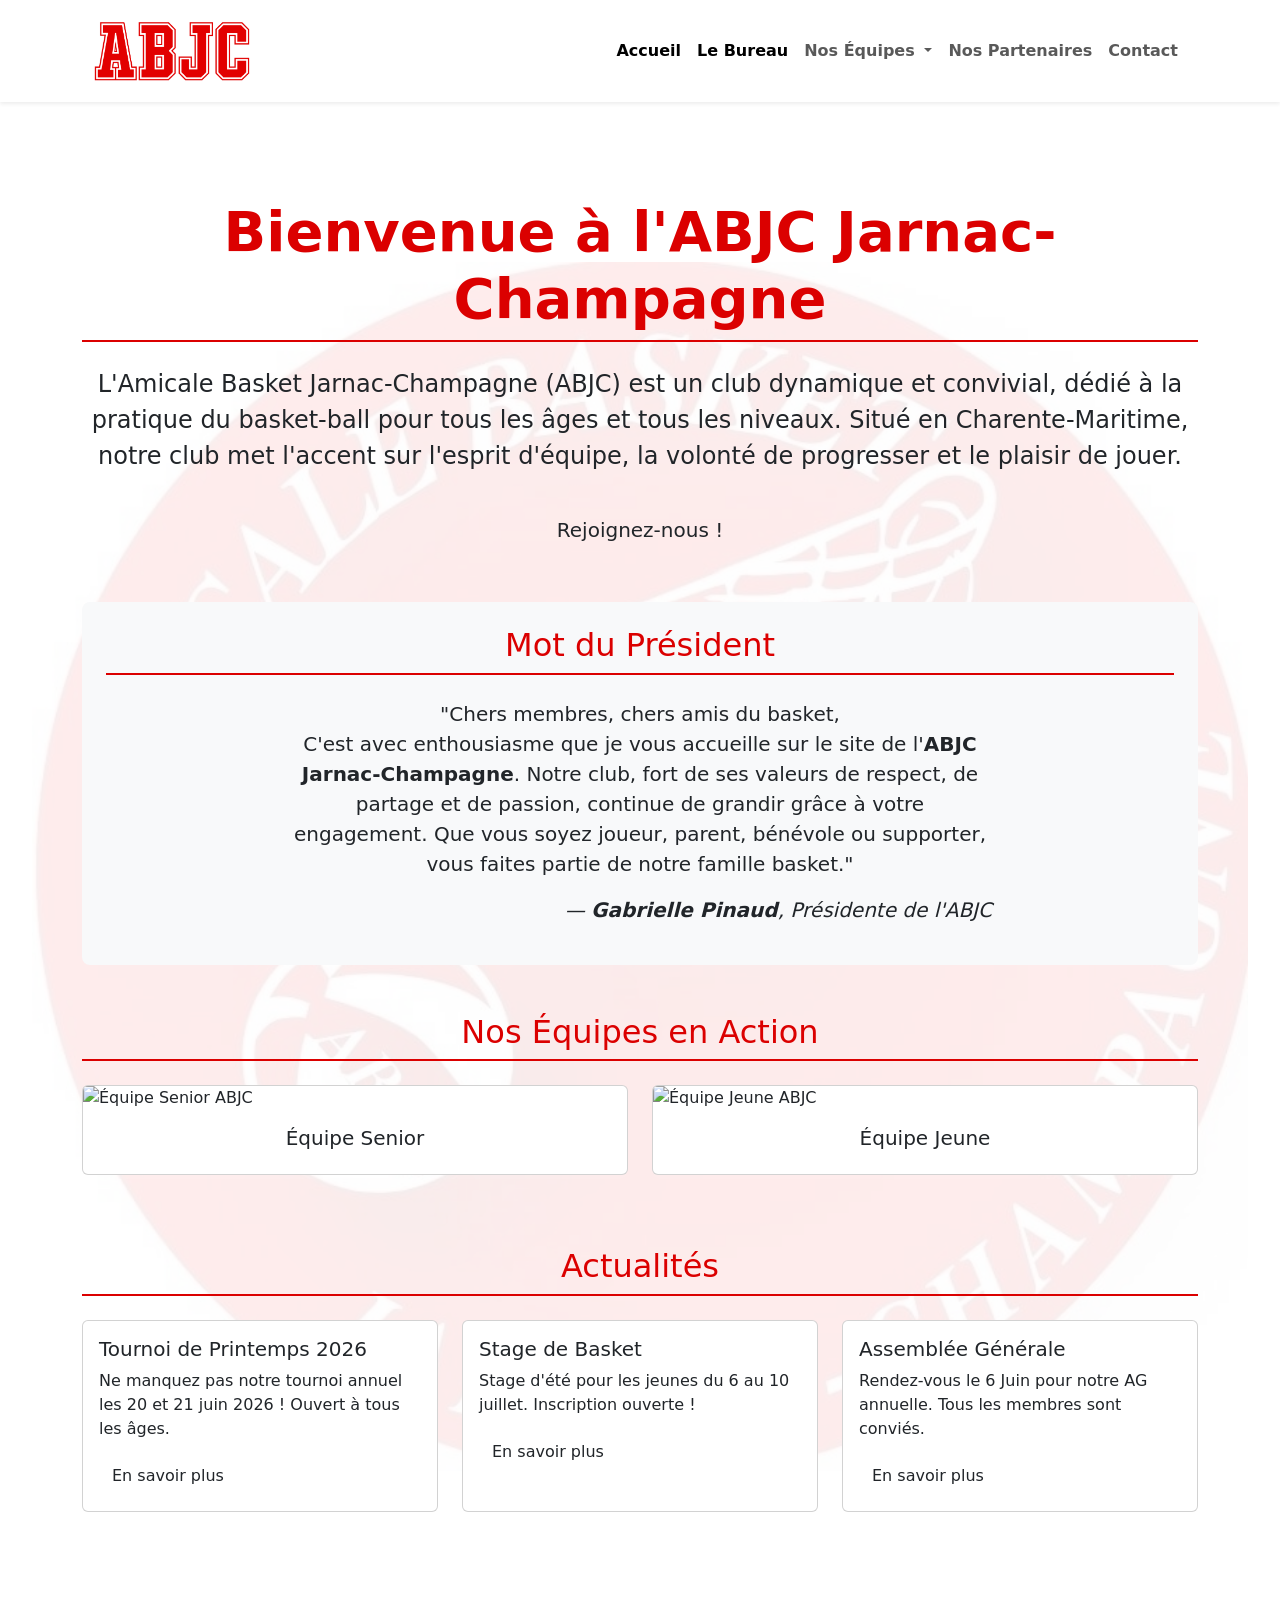
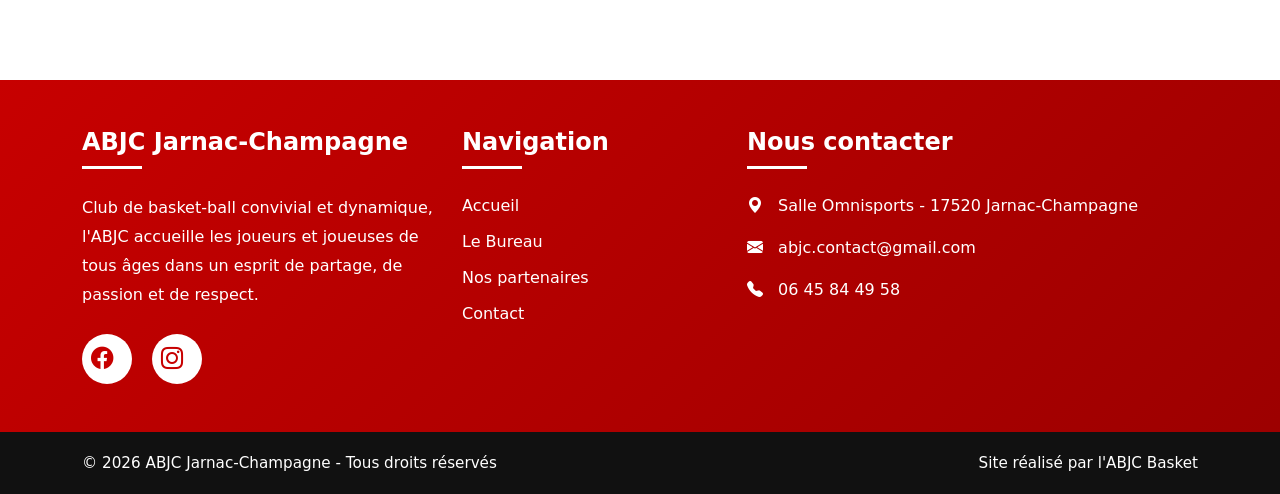
==== index.html @ 37af898e "jvk" ====
<!DOCTYPE html>
<html lang="fr">
<head>
    <meta charset="UTF-8">
    <meta name="viewport" content="width=device-width, initial-scale=1.0">
    <title>ABJC Jarnac-Champagne - Club de Basket</title>
    <link rel="icon" type="image/png" href="assets/images/logo-abjc.png">
    <link rel="stylesheet" href="assets/css/style.css">
    <!-- Bootstrap CSS via CDN -->
    <link href="https://cdn.jsdelivr.net/npm/bootstrap@5.3.0/dist/css/bootstrap.min.css" rel="stylesheet">
    <!-- Bootstrap Icons via CDN -->
    <link rel="stylesheet" href="https://cdn.jsdelivr.net/npm/bootstrap-icons@1.11.0/font/bootstrap-icons.css">
</head>
<body>
    <!-- Inclusion du header -->
    <div id="header-placeholder"></div>

    <div class="background-logo">
        <main class="container py-5">
            <!-- Texte de présentation -->
            <section class="my-5 text-center">
                <h1 class="display-4 fw-bold mb-4 section-title">Bienvenue à l'ABJC Jarnac-Champagne</h1>
                <p class="lead fs-4">
                    L'<strong>Amicale Basket Jarnac-Champagne (ABJC)</strong> est un club dynamique et convivial,
                    dédié à la pratique du basket-ball pour tous les âges et tous les niveaux.
                    Situé en Charente-Maritime, notre club met l'accent sur l'esprit d'équipe,
                    la volonté de progresser et le plaisir de jouer.
                </p>
                <a href="inscription.html" class="btn btn-custom btn-lg mt-3">Rejoignez-nous !</a>
            </section>

            <!-- Mot du président -->
            <section class="my-5 bg-light p-4 rounded-3">
                <h2 class="text-center mb-4 section-title">Mot du Président</h2>
                <div class="row justify-content-center">
                    <div class="col-lg-8">
                        <p class="text-center fs-5">
                            "Chers membres, chers amis du basket,<br>
                            C'est avec enthousiasme que je vous accueille sur le site de l'<strong>ABJC Jarnac-Champagne</strong>.
                            Notre club, fort de ses valeurs de respect, de partage et de passion,
                            continue de grandir grâce à votre engagement.
                            Que vous soyez joueur, parent, bénévole ou supporter,
                            vous faites partie de notre famille basket."
                        </p>
                        <p class="text-end fst-italic fs-5">— <strong>Gabrielle Pinaud</strong>, Présidente de l'ABJC</p>
                    </div>
                </div>
            </section>

            <!-- Emplacements pour photos -->
            <section class="my-5">
                <h2 class="text-center mb-4 section-title">Nos Équipes en Action</h2>
                <div class="row">
                    <div class="col-md-6 mb-4">
                        <div class="card h-100">
                            <img src="assets/images/equipe-senior.jpg" class="card-img-top" alt="Équipe Senior ABJC">
                            <div class="card-body text-center">
                                <h5 class="card-title">Équipe Senior</h5>
                            </div>
                        </div>
                    </div>
                    <div class="col-md-6 mb-4">
                        <div class="card h-100">
                            <img src="assets/images/equipe-jeune.jpg" class="card-img-top" alt="Équipe Jeune ABJC">
                            <div class="card-body text-center">
                                <h5 class="card-title">Équipe Jeune</h5>
                            </div>
                        </div>
                    </div>
                </div>
            </section>

            <!-- Section Actualités -->
            <section class="my-5">
                <h2 class="text-center mb-4 section-title">Actualités</h2>
                <div class="row">
                    <div class="col-lg-4 mb-4">
                        <div class="card h-100">
                            <div class="card-body">
                                <h5 class="card-title">Tournoi de Printemps 2026</h5>
                                <p class="card-text">Ne manquez pas notre tournoi annuel les 20 et 21 juin 2026 ! Ouvert à tous les âges.</p>
                                <a href="#" class="btn btn-custom">En savoir plus</a>
                            </div>
                        </div>
                    </div>
                    <div class="col-lg-4 mb-4">
                        <div class="card h-100">
                            <div class="card-body">
                                <h5 class="card-title">Stage de Basket</h5>
                                <p class="card-text">Stage d'été pour les jeunes du 6 au 10 juillet. Inscription ouverte !</p>
                                <a href="#" class="btn btn-custom">En savoir plus</a>
                            </div>
                        </div>
                    </div>
                    <div class="col-lg-4 mb-4">
                        <div class="card h-100">
                            <div class="card-body">
                                <h5 class="card-title">Assemblée Générale</h5>
                                <p class="card-text">Rendez-vous le 6 Juin pour notre AG annuelle. Tous les membres sont conviés.</p>
                                <a href="#" class="btn btn-custom">En savoir plus</a>
                            </div>
                        </div>
                    </div>
                </div>
            </section>
        </main>
    </div>

    <!-- Inclusion du footer -->
    <div id="footer-placeholder"></div>

    <!-- Bootstrap JS via CDN -->
    <script src="https://cdn.jsdelivr.net/npm/bootstrap@5.3.0/dist/js/bootstrap.bundle.min.js"></script>
    <!-- Script pour inclure header et footer -->
    <script>
        // Inclusion du header
        fetch('header.html')
            .then(response => response.text())
            .then(data => {
                document.getElementById('header-placeholder').innerHTML = data;
            });

        // Inclusion du footer
        fetch('footer.html')
            .then(response => response.text())
            .then(data => {
                document.getElementById('footer-placeholder').innerHTML = data;
            });
    </script>
</body>
</html>
---- assets/css/style.css ----
/* Logo du club en arrière-plan */
.background-logo {
    position: relative;
    min-height: 100vh;
}

.background-logo::before {
    content: "";
    position: absolute;
    inset: 0;

    background-image: url('../images/logo-abjc.jpg');
    background-repeat: no-repeat;
    background-position: center;
    background-size: 95%;

    opacity: 0.08;
    /* transparence du logo */
    z-index: -1;
}

/* Rendre le texte lisible sur l'arrière-plan */
.background-logo::before {
    content: '';
    position: absolute;
    top: 0;
    left: 0;
    right: 0;
    bottom: 0;
    background-color: rgba(255, 255, 255, 0.85);
    z-index: -1;
}

/* Style pour les cartes de photos */
.card {
    transition: transform 0.3s;
    box-shadow: 0 4px 8px rgba(255, 255, 255, 0.1);
    border: none;
}

.card:hover {
    transform: scale(1.02);
}

/* Style pour le footer */
footer a {
    text-decoration: none;
}

footer a:hover {
    color: #ffffff !important;
}

/* Style pour le logo du club dans le header */
.logo-abjc {
    max-height: 60px;
    width: auto;
}

/* Style pour les sections */
.section-title {
    color: #db0000;
    border-bottom: 2px solid #db0000;
    padding-bottom: 0.5rem;
}

/* Style pour le bouton */
.btn-custom {
    background-color: #db0000;
    color: white;
    border: none;
    padding: 0.5rem 1.5rem;
    border-radius: 5px;
    transition: background-color 0.3s;
}

.btn-custom:hover {
    background-color: #db0000;
}

.footer-abjc {
    background: linear-gradient(135deg, #c70000, #9b0000);
    color: white;
}

.footer-title {
    font-weight: 700;
    margin-bottom: 25px;
    position: relative;
}

.footer-title::after {
    content: "";
    width: 60px;
    height: 3px;
    background: white;
    display: block;
    margin-top: 10px;
}

.footer-text {
    line-height: 1.8;
}

.footer-links {
    list-style: none;
    padding-left: 0;
}

.footer-links li {
    margin-bottom: 12px;
}

.footer-links a {
    color: white;
    text-decoration: none;
    transition: 0.3s;
}

.footer-links a:hover {
    color: #ffd4d4;
    padding-left: 8px;
}

.social-icons a {
    display: inline-flex;
    align-items: center;
    justify-content: center;

    width: 50px;
    height: 50px;

    background: white;
    color: #c70000;

    border-radius: 50%;
    font-size: 1.4rem;

    margin-right: 15px;

    transition: 0.3s;

}

.social-icons a:hover {
    transform: translateY(-5px);
    background: black;
    color: white;
}

.footer-abjc p {
    margin-bottom: 18px;
}

.footer-abjc i {
    margin-right: 10px;
}

.footer-bottom {
    background: #111;
    padding: 20px 0;
    font-size: 0.95rem;
}

.bureau-card {
    border: none;
    border-radius: 20px;
    overflow: hidden;
    transition: 0.3s;
    box-shadow: 0 5px 20px rgba(0, 0, 0, .1);
}

.bureau-card:hover {
    transform: translateY(-8px);
    box-shadow: 0 10px 30px rgba(0, 0, 0, .15);
}

.bureau-card img {
    height: 320px;
    object-fit: cover;
}

.bureau-card .card-title {
    font-weight: 700;
}

.partenaire-card {
    cursor: pointer;
    border: none;
    border-radius: 20px;
    transition: .3s;
    box-shadow: 0 5px 20px rgba(0, 0, 0, .1);
}

.partenaire-card:hover {
    transform: translateY(-10px);
    box-shadow: 0 15px 35px rgba(0, 0, 0, .15);
}

.partenaire-card .card-body {
    padding: 2rem;
}

/* Logo du partenaire */
.logo-partenaire {
    width: 180px;
    height: 120px;

    object-fit: contain;

    display: block;
    margin: 0 auto;

    padding: 10px;
}

/* Uniformiser les titres */
.partenaire-card h4 {
    margin-top: 25px;
    font-weight: 700;
    min-height: 60px;
}

/* Uniformiser les descriptions */
.partenaire-card p {
    min-height: 80px;
}

.contact-card {
    border-radius: 20px;
}

.contact-card p {
    font-size: 1.1rem;
    line-height: 1.8;
}

.contact-card i {
    margin-right: 10px;
}

.form-control {
    border-radius: 12px;
}

textarea {
    resize: none;
}

.partner-link {
    text-decoration: none;
    color: inherit;
    display: block;
}

.partner-link:hover {
    text-decoration: none;
    color: inherit;
}
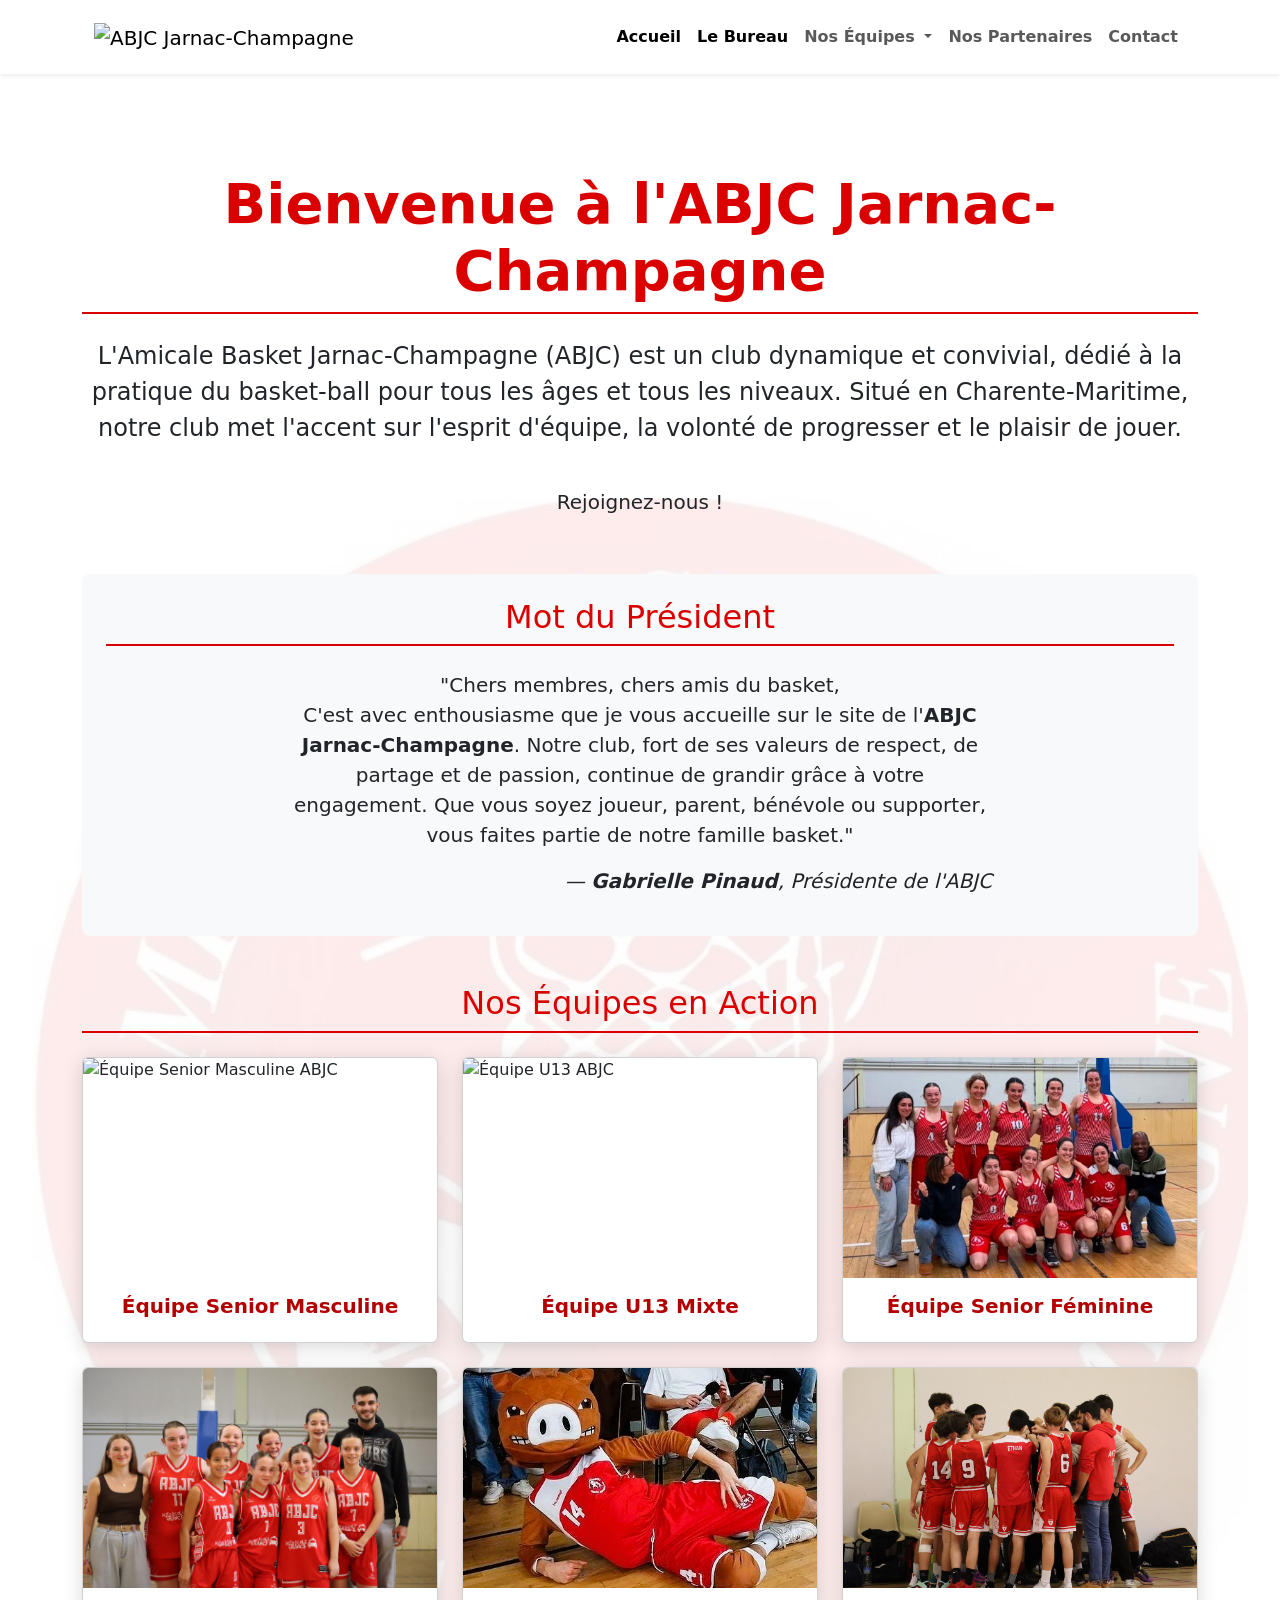
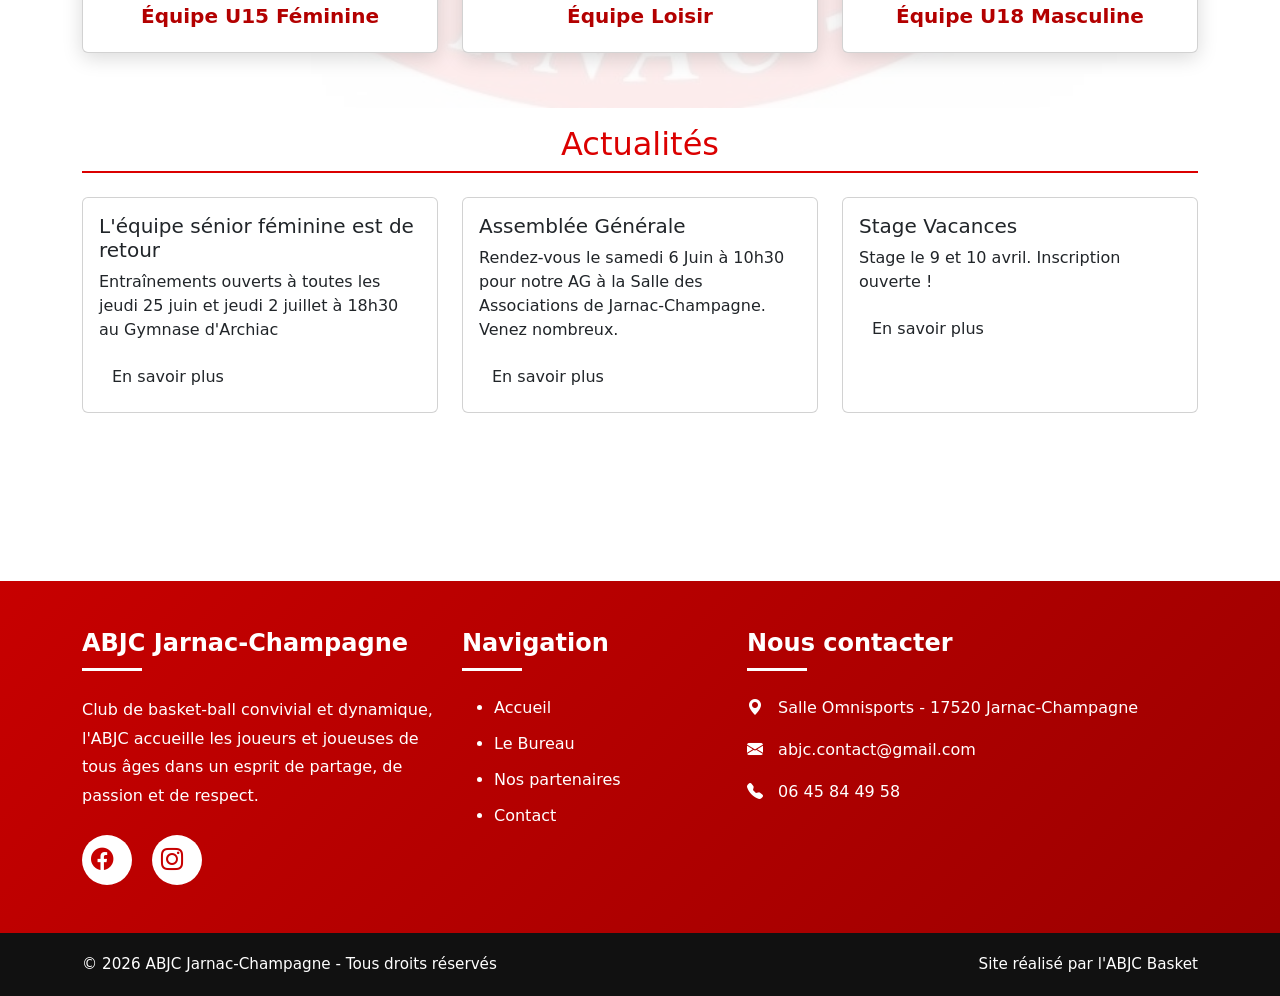
==== commit afdb2266: "projet fini ?" ====
--- a/index.html
+++ b/index.html
@@ -1,5 +1,6 @@
 <!DOCTYPE html>
 <html lang="fr">
+
 <head>
     <meta charset="UTF-8">
     <meta name="viewport" content="width=device-width, initial-scale=1.0">
@@ -11,6 +12,7 @@
     <!-- Bootstrap Icons via CDN -->
     <link rel="stylesheet" href="https://cdn.jsdelivr.net/npm/bootstrap-icons@1.11.0/font/bootstrap-icons.css">
 </head>
+
 <body>
     <!-- Inclusion du header -->
     <div id="header-placeholder"></div>
@@ -26,7 +28,7 @@
                     Situé en Charente-Maritime, notre club met l'accent sur l'esprit d'équipe,
                     la volonté de progresser et le plaisir de jouer.
                 </p>
-                <a href="inscription.html" class="btn btn-custom btn-lg mt-3">Rejoignez-nous !</a>
+                <a href="../contact.html" class="btn btn-custom btn-lg mt-3">Rejoignez-nous !</a>
             </section>
 
             <!-- Mot du président -->
@@ -36,13 +38,15 @@
                     <div class="col-lg-8">
                         <p class="text-center fs-5">
                             "Chers membres, chers amis du basket,<br>
-                            C'est avec enthousiasme que je vous accueille sur le site de l'<strong>ABJC Jarnac-Champagne</strong>.
+                            C'est avec enthousiasme que je vous accueille sur le site de l'<strong>ABJC
+                                Jarnac-Champagne</strong>.
                             Notre club, fort de ses valeurs de respect, de partage et de passion,
                             continue de grandir grâce à votre engagement.
                             Que vous soyez joueur, parent, bénévole ou supporter,
                             vous faites partie de notre famille basket."
                         </p>
-                        <p class="text-end fst-italic fs-5">— <strong>Gabrielle Pinaud</strong>, Présidente de l'ABJC</p>
+                        <p class="text-end fst-italic fs-5">— <strong>Gabrielle Pinaud</strong>, Présidente de l'ABJC
+                        </p>
                     </div>
                 </div>
             </section>
@@ -51,21 +55,90 @@
             <section class="my-5">
                 <h2 class="text-center mb-4 section-title">Nos Équipes en Action</h2>
                 <div class="row">
-                    <div class="col-md-6 mb-4">
-                        <div class="card h-100">
-                            <img src="assets/images/equipe-senior.jpg" class="card-img-top" alt="Équipe Senior ABJC">
-                            <div class="card-body text-center">
-                                <h5 class="card-title">Équipe Senior</h5>
-                            </div>
-                        </div>
-                    </div>
-                    <div class="col-md-6 mb-4">
-                        <div class="card h-100">
-                            <img src="assets/images/equipe-jeune.jpg" class="card-img-top" alt="Équipe Jeune ABJC">
-                            <div class="card-body text-center">
-                                <h5 class="card-title">Équipe Jeune</h5>
-                            </div>
-                        </div>
+                    <div class="col-lg-4 col-md-6 mb-4">
+
+                        <a href="equipes/senior-m.html" class="equipe-link">
+
+                            <div class="card h-100 equipe-action-card">
+
+                                <img src="assets/images/equipes/rm2.JPG" class="card-img-top equipe-action-photo"
+                                    alt="Équipe Senior Masculine ABJC">
+
+                                <div class="card-body text-center">
+                                    <h5 class="card-title">
+                                        Équipe Senior Masculine
+                                    </h5>
+                                </div>
+
+                            </div>
+
+                        </a>
+
+                    </div>
+                    <div class="col-lg-4 col-md-6 mb-4">
+
+                        <a href="equipes/u13m.html" class="equipe-link">
+
+                            <div class="card h-100 equipe-action-card">
+                                <img src="assets/images/equipes/u13.JPG" class="card-img-top equipe-action-photo"
+                                    alt="Équipe U13 ABJC">
+                                <div class="card-body text-center">
+                                    <h5 class="card-title">Équipe U13 Mixte</h5>
+                                </div>
+                            </div>
+                        </a>
+                    </div>
+                    <div class="col-lg-4 col-md-6 mb-4">
+
+                        <a href="equipes/senior-f.html" class="equipe-link">
+
+                            <div class="card h-100 equipe-action-card">
+                                <img src="assets/images/equipes/SF.jpg" class="card-img-top equipe-action-photo"
+                                    alt="Équipe Senior Féminine ABJC">
+                                <div class="card-body text-center">
+                                    <h5 class="card-title">Équipe Senior Féminine</h5>
+                                </div>
+                            </div>
+                        </a>
+                    </div>
+                    <div class="col-lg-4 col-md-6 mb-4">
+
+                        <a href="equipes/u15f.html" class="equipe-link">
+
+                            <div class="card h-100 equipe-action-card">
+                                <img src="assets/images/equipes/u15f.JPG" class="card-img-top equipe-action-photo"
+                                    alt="Équipe U15 Féminine ABJC">
+                                <div class="card-body text-center">
+                                    <h5 class="card-title">Équipe U15 Féminine</h5>
+                                </div>
+                            </div>
+                        </a>
+                    </div>
+                    <div class="col-lg-4 col-md-6 mb-4">
+
+                        <a href="equipes/loisirs.html" class="equipe-link">
+
+                            <div class="card h-100 equipe-action-card">
+                                <img src="assets/images/equipes/loisirs.jpg" class="card-img-top equipe-action-photo"
+                                    alt="Équipe Loisir ABJC">
+                                <div class="card-body text-center">
+                                    <h5 class="card-title">Équipe Loisir</h5>
+                                </div>
+                            </div>
+                        </a>
+                    </div>
+                    <div class="col-lg-4 col-md-6 mb-4">
+
+                        <a href="equipes/u18m.html" class="equipe-link">
+
+                            <div class="card h-100 equipe-action-card">
+                                <img src="assets/images/equipes/u18m.JPG" class="card-img-top equipe-action-photo"
+                                    alt="Équipe U18 Masculine ABJC">
+                                <div class="card-body text-center">
+                                    <h5 class="card-title">Équipe U18 Masculine</h5>
+                                </div>
+                            </div>
+                        </a>
                     </div>
                 </div>
             </section>
@@ -77,18 +150,11 @@
                     <div class="col-lg-4 mb-4">
                         <div class="card h-100">
                             <div class="card-body">
-                                <h5 class="card-title">Tournoi de Printemps 2026</h5>
-                                <p class="card-text">Ne manquez pas notre tournoi annuel les 20 et 21 juin 2026 ! Ouvert à tous les âges.</p>
-                                <a href="#" class="btn btn-custom">En savoir plus</a>
-                            </div>
-                        </div>
-                    </div>
-                    <div class="col-lg-4 mb-4">
-                        <div class="card h-100">
-                            <div class="card-body">
-                                <h5 class="card-title">Stage de Basket</h5>
-                                <p class="card-text">Stage d'été pour les jeunes du 6 au 10 juillet. Inscription ouverte !</p>
-                                <a href="#" class="btn btn-custom">En savoir plus</a>
+                                <h5 class="card-title">L'équipe sénior féminine est de retour</h5>
+                                <p class="card-text">Entraînements ouverts à toutes les jeudi 25 juin et jeudi 2 juillet
+                                    à 18h30 au Gymnase d'Archiac</p>
+                                <a href="https://www.instagram.com/p/DZ47vXTMHgl/" class="btn btn-custom">En savoir
+                                    plus</a>
                             </div>
                         </div>
                     </div>
@@ -96,8 +162,20 @@
                         <div class="card h-100">
                             <div class="card-body">
                                 <h5 class="card-title">Assemblée Générale</h5>
-                                <p class="card-text">Rendez-vous le 6 Juin pour notre AG annuelle. Tous les membres sont conviés.</p>
-                                <a href="#" class="btn btn-custom">En savoir plus</a>
+                                <p class="card-text">Rendez-vous le samedi 6 Juin à 10h30 pour notre AG à la Salle des
+                                    Associations de Jarnac-Champagne. Venez nombreux.</p>
+                                <a href="https://www.instagram.com/p/DYnPoHyjMoK/" class="btn btn-custom">En savoir
+                                    plus</a>
+                            </div>
+                        </div>
+                    </div>
+                    <div class="col-lg-4 mb-4">
+                        <div class="card h-100">
+                            <div class="card-body">
+                                <h5 class="card-title">Stage Vacances</h5>
+                                <p class="card-text">Stage le 9 et 10 avril. Inscription ouverte !</p>
+                                <a href="https://www.instagram.com/p/DXJW-2NjAiH/?img_index=1" class="btn btn-custom">En
+                                    savoir plus</a>
                             </div>
                         </div>
                     </div>
@@ -128,4 +206,5 @@
             });
     </script>
 </body>
+
 </html>
--- a/assets/css/style.css
+++ b/assets/css/style.css
@@ -102,9 +102,19 @@
     line-height: 1.8;
 }
 
-.footer-links {
-    list-style: none;
-    padding-left: 0;
+.footer-link {
+    color: white;
+    text-decoration: none;
+    transition: 0.3s;
+}
+
+.footer-link:hover {
+    color: #ffcccc;
+    text-decoration: none;
+}
+
+.footer-link i {
+    margin-right: 10px;
 }
 
 .footer-links li {
@@ -256,4 +266,59 @@
 .partner-link:hover {
     text-decoration: none;
     color: inherit;
+}
+
+.equipe-photo{
+width: 100%;
+height: 450px;
+object-fit: cover;
+}
+
+#carouselSeniorF {
+    max-width: 100%;
+}
+
+#carouselSeniorF .carousel-item {
+    height: 500px;
+}
+
+.equipe-photo {
+    width: 100%;
+    height: 500px;
+    object-fit: contain;
+    background-color: #ffffff;
+}
+
+.equipe-link {
+    text-decoration: none;
+    color: inherit;
+}
+
+.equipe-link:hover {
+    color: inherit;
+}
+
+.equipe-action-card {
+    border: none;
+    border-radius: 20px;
+    overflow: hidden;
+    transition: 0.3s;
+    box-shadow: 0 5px 20px rgba(0,0,0,0.15);
+    cursor: pointer;
+}
+
+.equipe-action-card:hover {
+    transform: translateY(-8px);
+    box-shadow: 0 15px 30px rgba(0,0,0,0.2);
+}
+
+.equipe-action-photo {
+    width: 100%;
+    height: 220px;      /* toutes les images auront la même taille */
+    object-fit: cover;  /* évite les déformations */
+}
+
+.equipe-action-card .card-title {
+    color: #b30000;
+    font-weight: 700;
 }
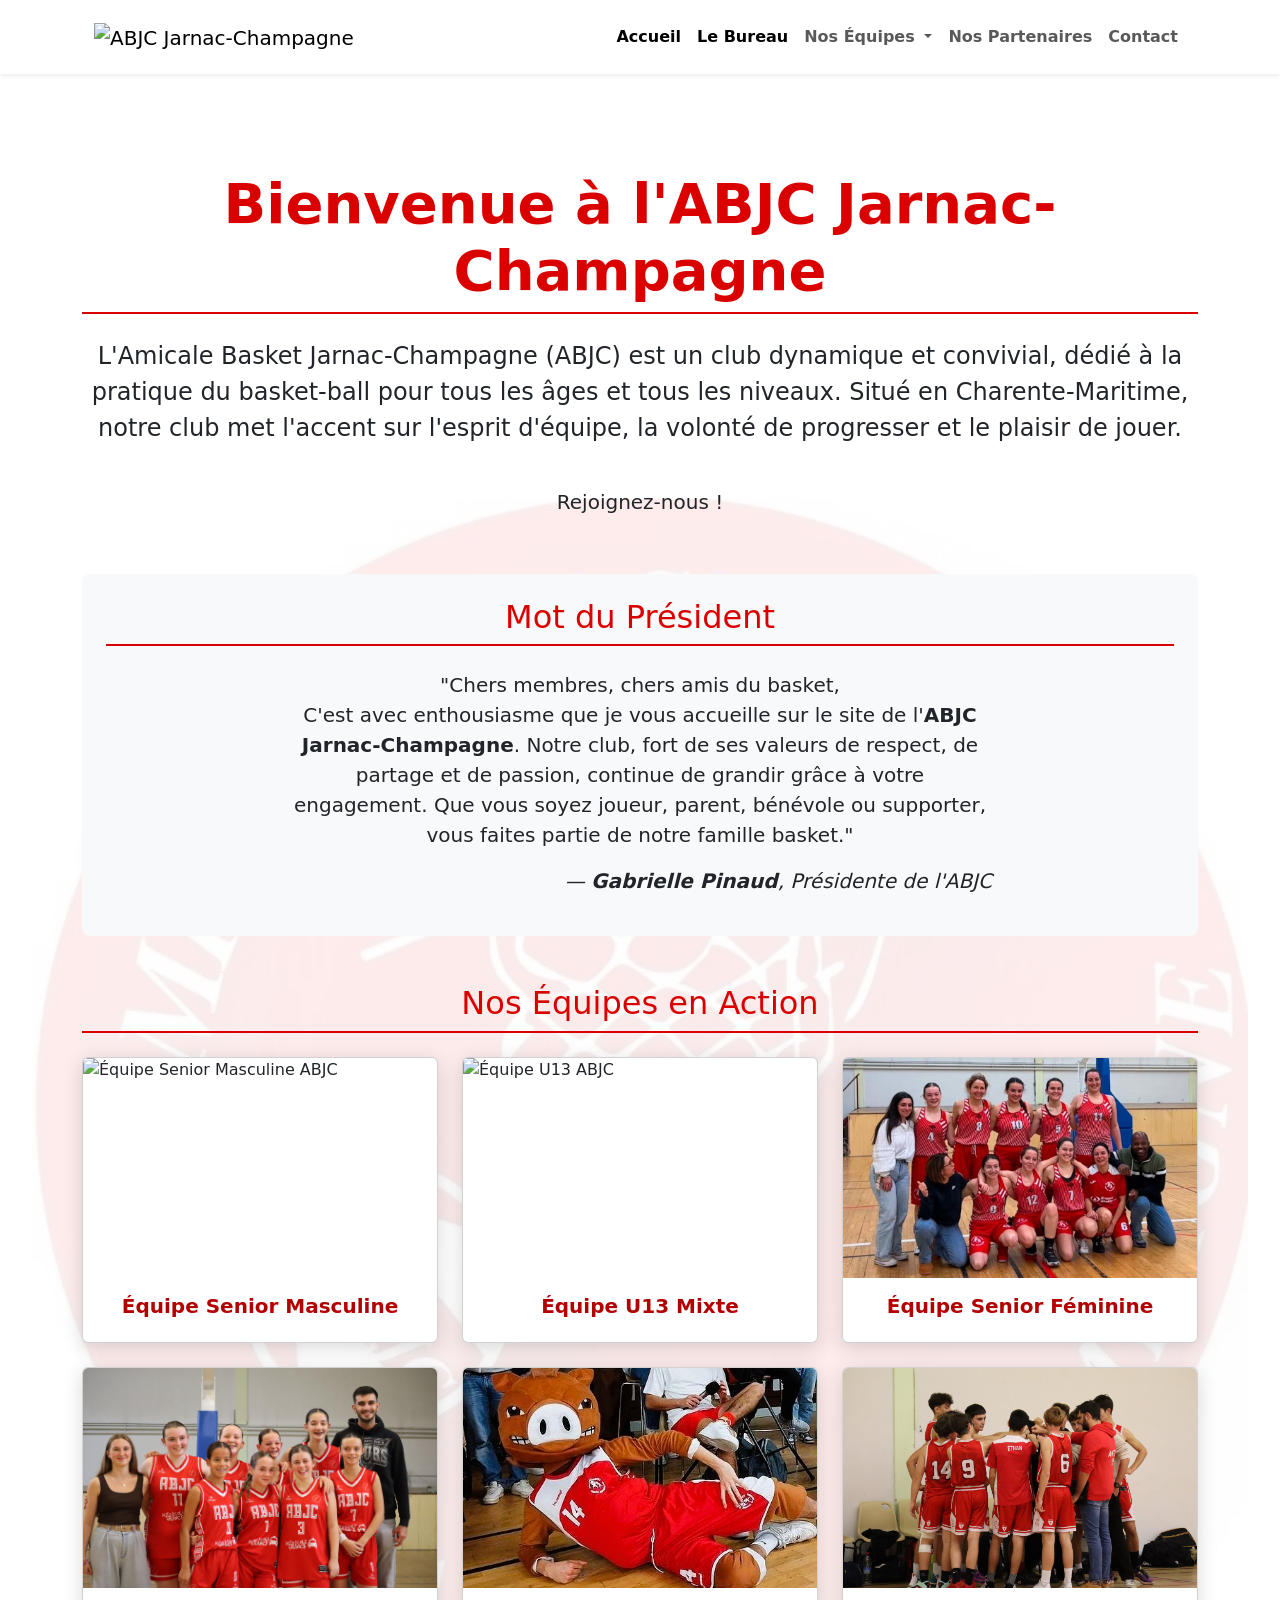
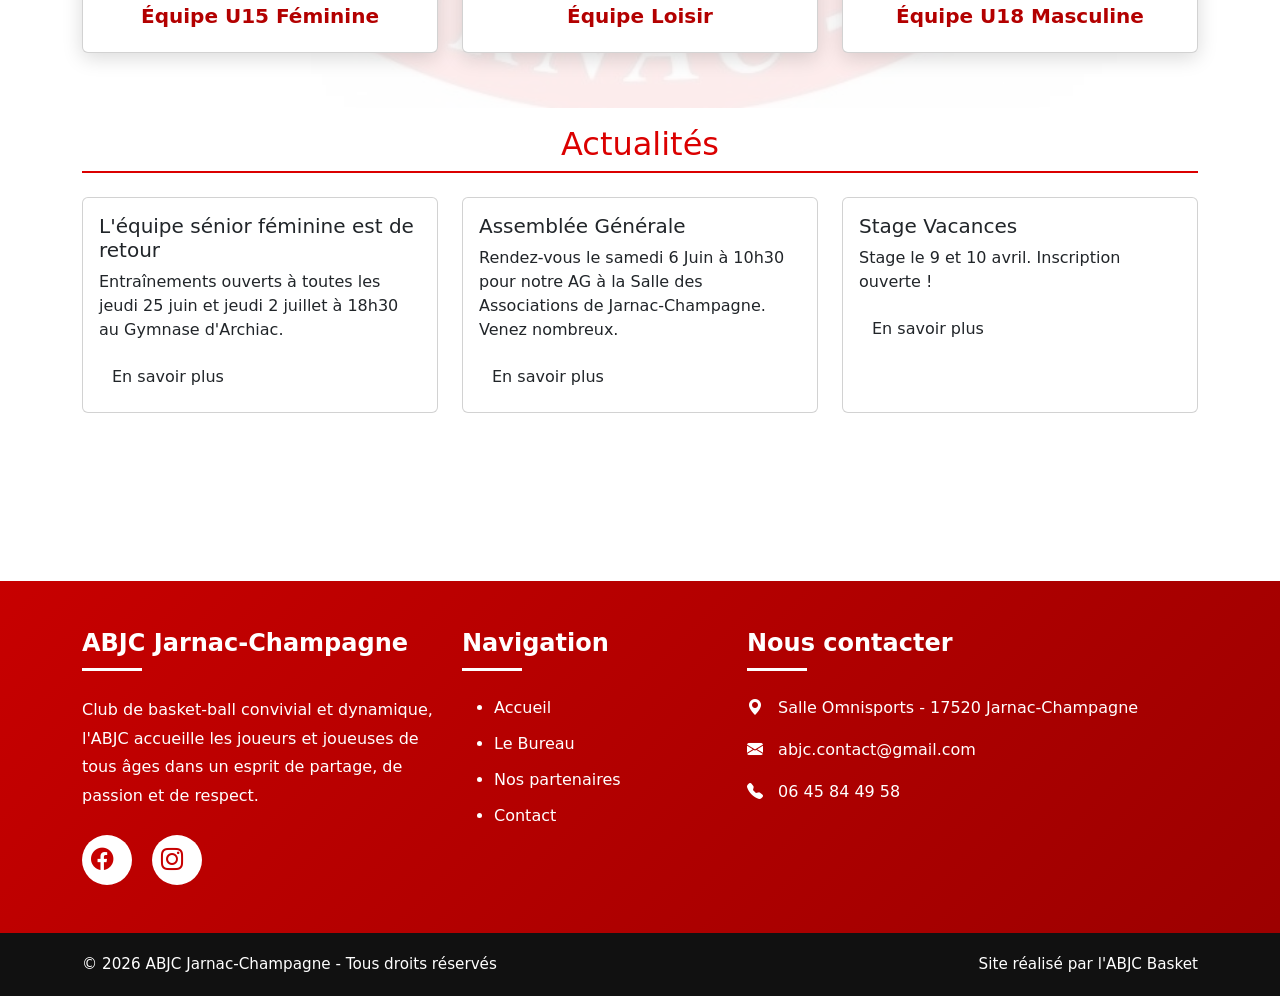
==== commit 9c69c90b: "modification" ====
--- a/index.html
+++ b/index.html
@@ -28,7 +28,7 @@
                     Situé en Charente-Maritime, notre club met l'accent sur l'esprit d'équipe,
                     la volonté de progresser et le plaisir de jouer.
                 </p>
-                <a href="../contact.html" class="btn btn-custom btn-lg mt-3">Rejoignez-nous !</a>
+                <a href="contact.html" class="btn btn-custom btn-lg mt-3">Rejoignez-nous !</a>
             </section>
 
             <!-- Mot du président -->
@@ -152,7 +152,7 @@
                             <div class="card-body">
                                 <h5 class="card-title">L'équipe sénior féminine est de retour</h5>
                                 <p class="card-text">Entraînements ouverts à toutes les jeudi 25 juin et jeudi 2 juillet
-                                    à 18h30 au Gymnase d'Archiac</p>
+                                    à 18h30 au Gymnase d'Archiac.</p>
                                 <a href="https://www.instagram.com/p/DZ47vXTMHgl/" class="btn btn-custom">En savoir
                                     plus</a>
                             </div>
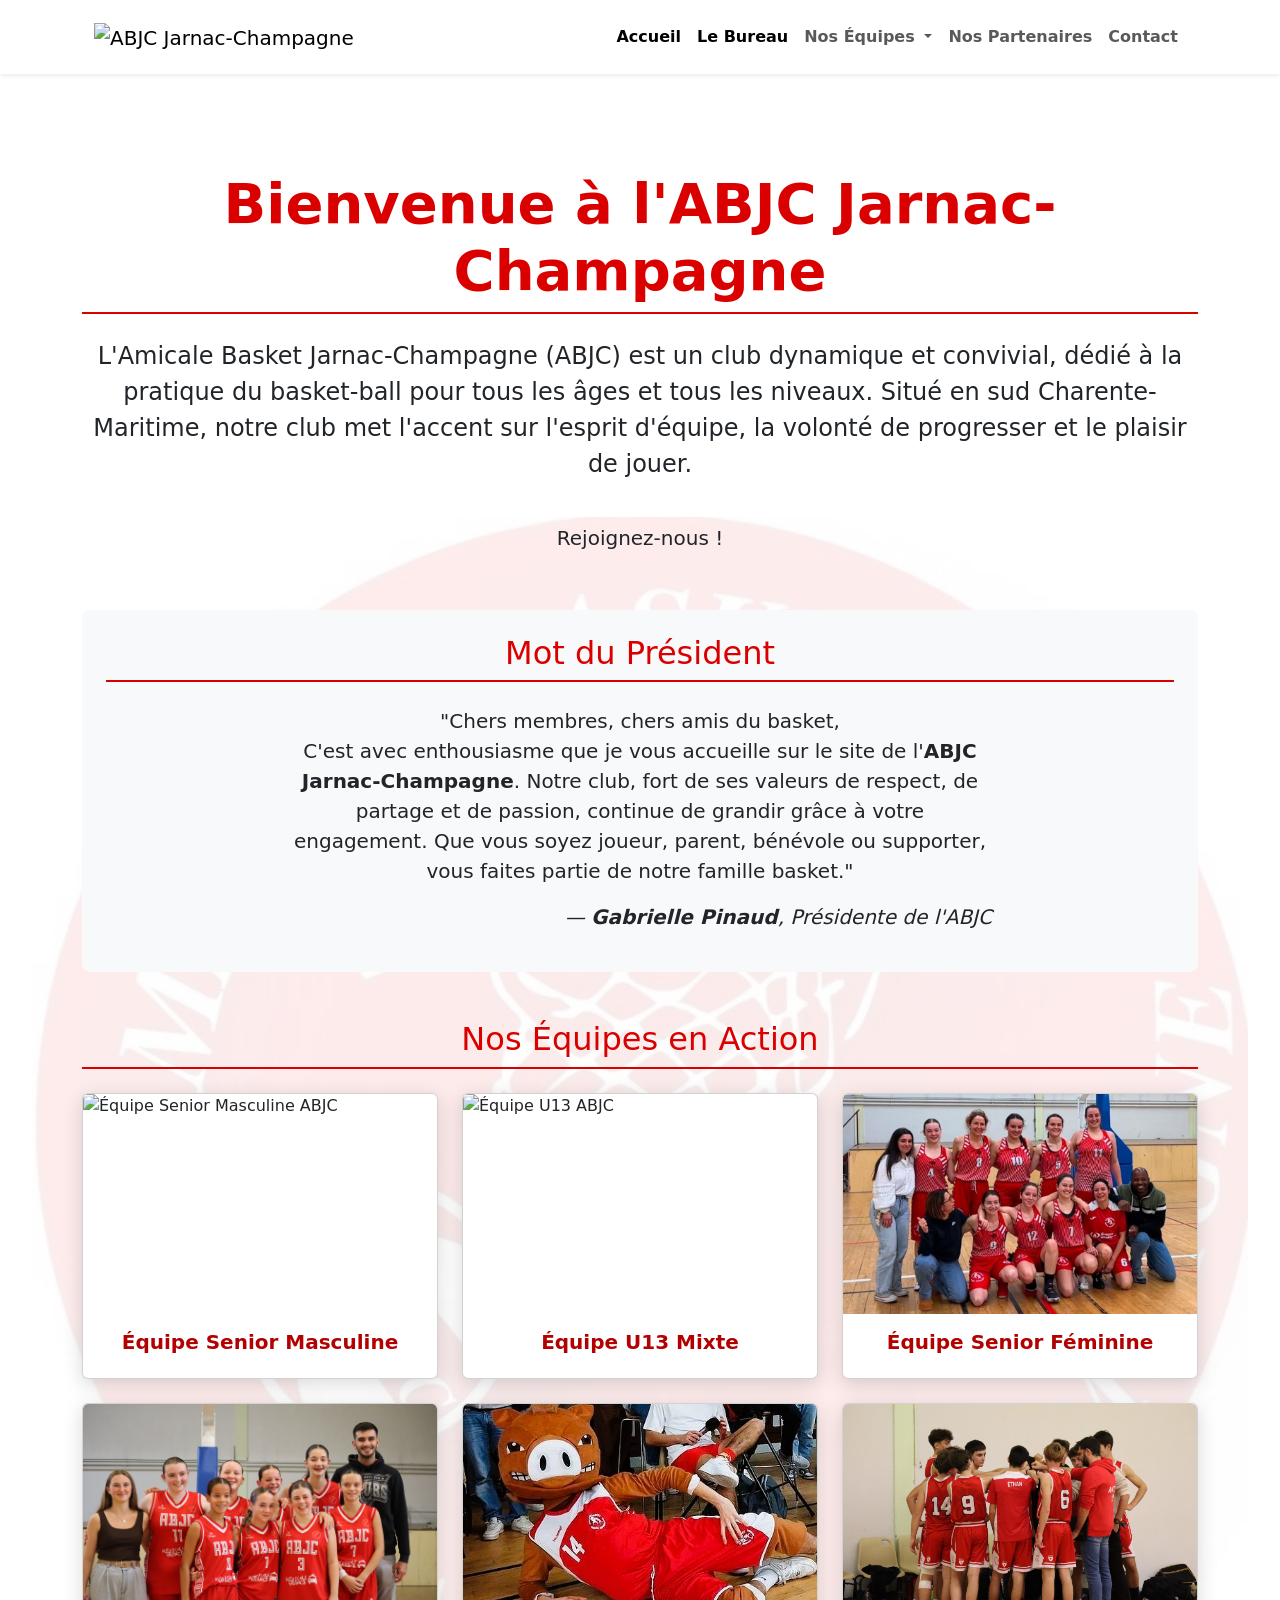
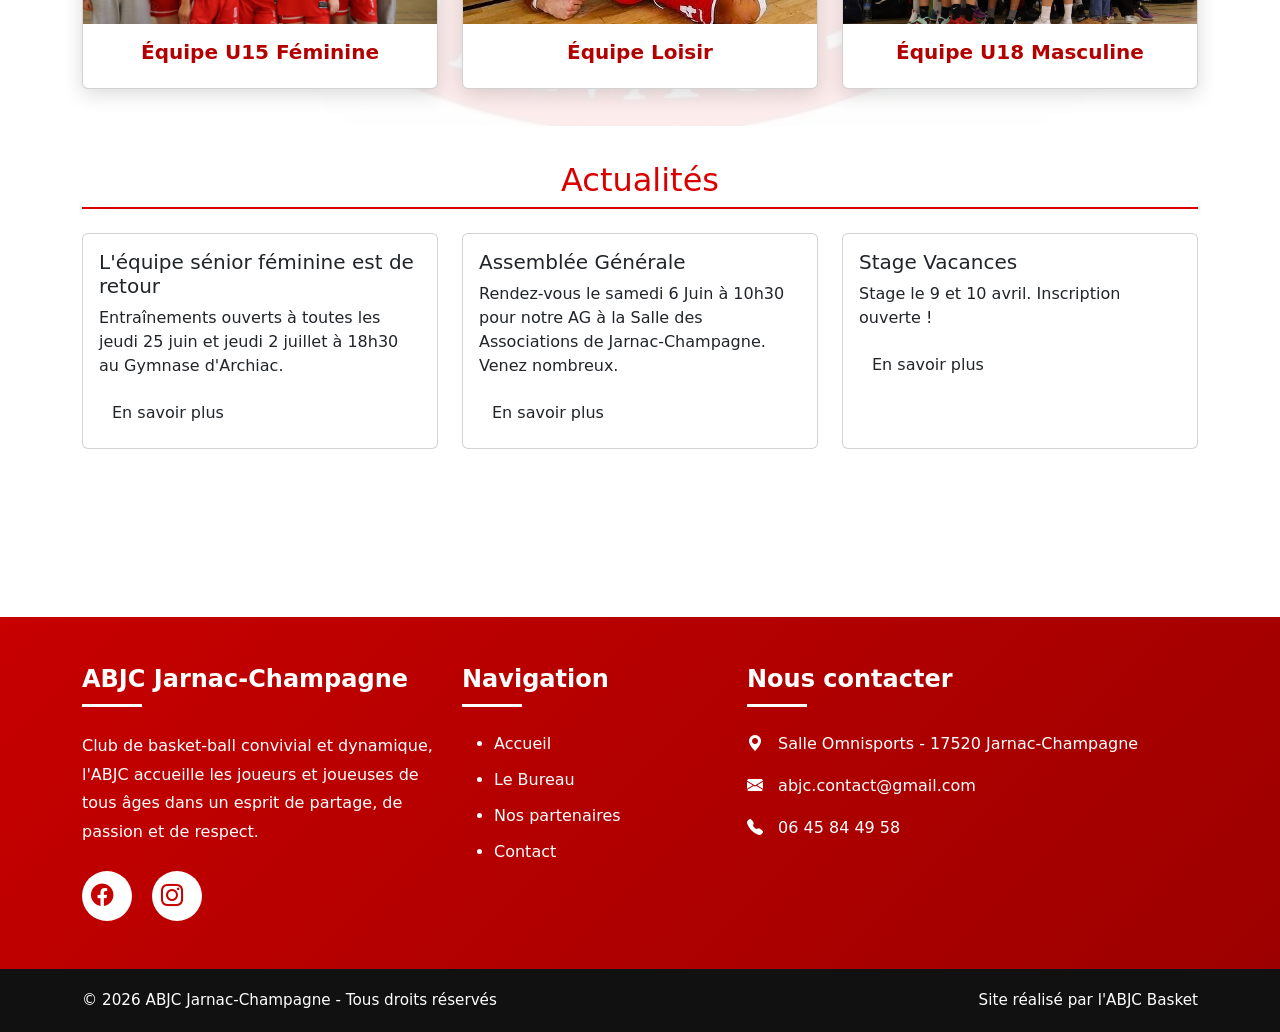
==== commit be341416: "textes" ====
--- a/index.html
+++ b/index.html
@@ -25,7 +25,7 @@
                 <p class="lead fs-4">
                     L'<strong>Amicale Basket Jarnac-Champagne (ABJC)</strong> est un club dynamique et convivial,
                     dédié à la pratique du basket-ball pour tous les âges et tous les niveaux.
-                    Situé en Charente-Maritime, notre club met l'accent sur l'esprit d'équipe,
+                    Situé en sud Charente-Maritime, notre club met l'accent sur l'esprit d'équipe,
                     la volonté de progresser et le plaisir de jouer.
                 </p>
                 <a href="contact.html" class="btn btn-custom btn-lg mt-3">Rejoignez-nous !</a>
--- a/assets/css/style.css
+++ b/assets/css/style.css
@@ -132,6 +132,17 @@
     padding-left: 8px;
 }
 
+.link {
+    color: rgb(0, 0, 0);
+    text-decoration: none;
+    transition: 0.3s;
+}
+
+.link:hover {
+    color: #eb1616;
+    text-decoration: none;
+}
+
 .social-icons a {
     display: inline-flex;
     align-items: center;
@@ -321,4 +332,126 @@
 .equipe-action-card .card-title {
     color: #b30000;
     font-weight: 700;
+}
+.boutique-img{
+    height:180px;
+    width:100%;
+    object-fit:contain;
+    background:white;
+    padding:10px;
+    transition:0.3s;
+}
+
+.boutique-img:hover{
+    transform:scale(1.05);
+}
+
+#boutiqueCarousel .carousel-item{
+    padding:20px 60px;
+}
+
+/* Cartes produits */
+
+.boutique-card{
+    border-radius:15px;
+    transition:.3s;
+    overflow:hidden;
+    background:#fff;
+}
+
+.boutique-card:hover{
+    transform:translateY(-6px);
+    box-shadow:0 .8rem 1.5rem rgba(0,0,0,.18)!important;
+}
+
+/* Images */
+
+.boutique-img{
+    width:100%;
+    height:180px;
+    object-fit:contain;
+}
+
+/* Nom */
+
+.boutique-title{
+    color:#222;
+    font-size:.9rem;
+    font-weight:600;
+    line-height:1.3;
+    min-height:55px;
+    display:flex;
+    align-items:center;
+    justify-content:center;
+}
+
+/* Prix */
+
+.boutique-price{
+    color:#d71920;
+    font-size:1.2rem;
+    font-weight:700;
+    margin-bottom:0;
+}
+
+/* Carousel */
+
+#boutiqueCarousel .carousel-item{
+    padding:15px 55px;
+}
+
+/* Icônes */
+
+.carousel-control-prev-icon,
+.carousel-control-next-icon{
+    width:45px;
+    height:45px;
+}
+
+/* Responsive */
+
+@media (max-width:768px){
+
+    .boutique-img{
+        height:140px;
+    }
+
+    .boutique-title{
+        font-size:.8rem;
+        min-height:65px;
+    }
+
+    #boutiqueCarousel .carousel-item{
+        padding:10px;
+    }
+
+}
+
+.boutique-row{
+    display:flex;
+    gap:20px;
+    justify-content:center;
+    flex-wrap:wrap;
+}
+
+.boutique-col{
+    flex:0 0 20%;
+}
+
+@media (max-width:992px){
+    .boutique-col{
+        flex:0 0 30%;
+    }
+}
+
+@media (max-width:768px){
+    .boutique-col{
+        flex:0 0 45%;
+    }
+}
+
+@media (max-width:480px){
+    .boutique-col{
+        flex:0 0 90%;
+    }
 }
